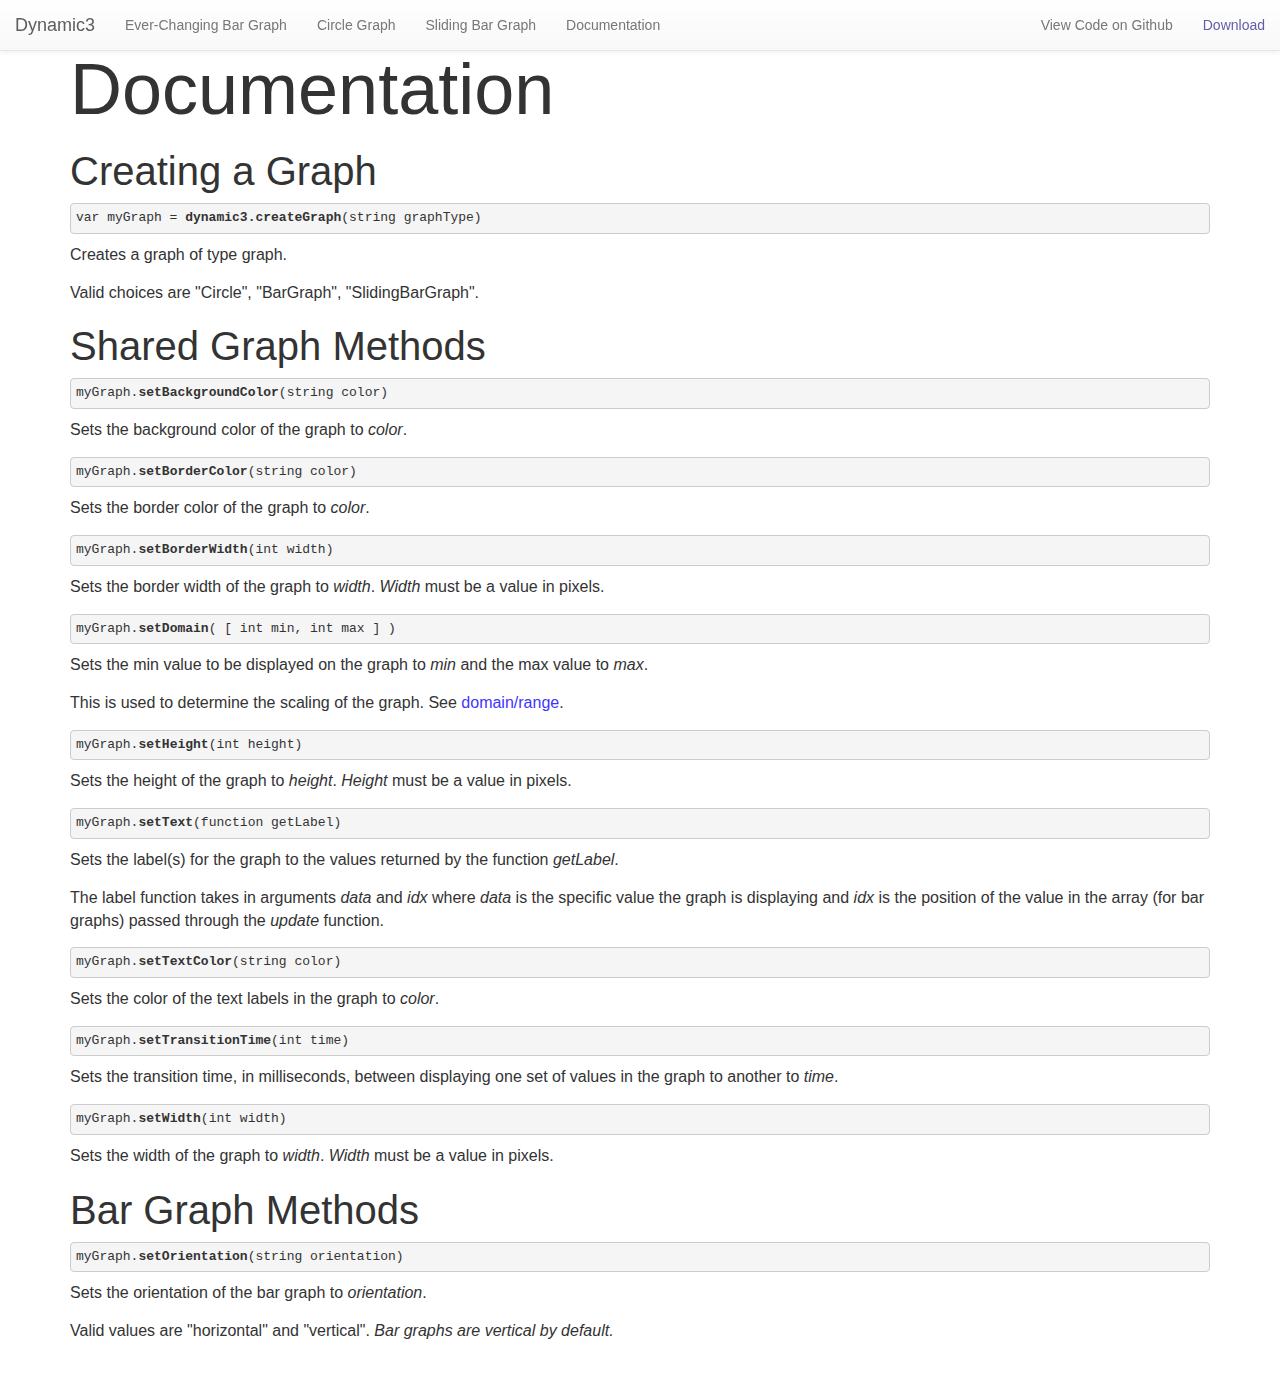
==== documentation.html @ 0e63d4e1 "added website updates" ====
<!DOCTYPE html>
<html lang=en>
    <head>
        <script src="./website/dependencies/d3.js" type="text/javascript" charset="utf-8"></script>
<!--        use this eventually <script src="http://d3js.org/d3.v3.min.js" charset="utf-8"></script>-->
		<script src="./dynamic3.js"></script>
        <script src="https://ajax.googleapis.com/ajax/libs/jquery/2.1.3/jquery.min.js"></script>
		<script src="./website/scripts/tutorial.js"></script>
        <link rel="stylesheet" href="./website/dependencies/bootstrap.min.css"></link>
        <link rel="stylesheet" href="./website/dependencies/bootstrap-theme.min.css"></link>
        <script src="./website/dependencies/bootstrap.min.js"></script>
        <link rel="stylesheet" href="./website/styles/index.css"></link>
        <link rel="stylesheet" href="./website/styles/documentation.css"></link>
        <script src="https://google-code-prettify.googlecode.com/svn/loader/run_prettify.js"></script>
    </head>
    <body>
        
        
        <nav class="navbar navbar-default navbar-fixed-top nav">
          <div class="container-fluid">
            <!-- Brand and toggle get grouped for better mobile display -->
            <div class="navbar-header">
              <button type="button" class="navbar-toggle collapsed" data-toggle="collapse" data-target="#bs-example-navbar-collapse-1">
                <span class="sr-only">Toggle navigation</span>
                <span class="icon-bar"></span>
                <span class="icon-bar"></span>
                <span class="icon-bar"></span>
              </button>
              <a class="navbar-brand" href="./index.html">Dynamic3</a>
            </div>

            <!-- Collect the nav links, forms, and other content for toggling -->
            <div class="collapse navbar-collapse" id="bs-example-navbar-collapse-1">
              <ul class="nav navbar-nav">
                <li><a href="./index.html#ever-changing-bar-graph">Ever-Changing Bar Graph</a></li>
                <li><a href="./index.html#cir-graph">Circle Graph</a></li>
                <li><a href="./index.html#sliding-bar-graph">Sliding Bar Graph</a></li>
                <li><a href="#">Documentation</a></li>
              </ul>
              <ul class="nav navbar-nav navbar-right">
                <li><a href="http://www.github.com/jeffreychan637/dynamic3" target="_blank">View Code on Github</a></li>
                <li class="download-nav"><a a href="./dynamic3.js" class="download-nav" download="dynamic3.js">Download</a></li>
              </ul>
            </div><!-- /.navbar-collapse -->
          </div><!-- /.container-fluid -->
        </nav>
        
        <div>
            <div class="container">
                <h1 class="section-title doc-title">Documentation</h1>
                
                <h2 class="subtitle">Creating a Graph</h2>
                <pre class="prettyprint">
var myGraph = <b>dynamic3.createGraph</b>(string graphType)</pre>
                <p>Creates a graph of type graph.</p>
                <p>Valid choices are "Circle", "BarGraph", "SlidingBarGraph".</p>
                
                <h2 class="subtitle">Shared Graph Methods</h2>
                <pre class="prettyprint">
myGraph.<b>setBackgroundColor</b>(string color)</pre>
                <p>Sets the background color of the graph to <i>color</i>.</p>
                
                <pre class="prettyprint">
myGraph.<b>setBorderColor</b>(string color)</pre>
                <p>Sets the border color of the graph to <i>color</i>.</p>
                
                <pre class="prettyprint">
myGraph.<b>setBorderWidth</b>(int width)</pre>
                <p>Sets the border width of the graph to <i>width</i>. <i>Width</i> must be a value in pixels.</p> 
                
                <pre class="prettyprint">
myGraph.<b>setDomain</b>( [ int min, int max ] )</pre>
                <p>Sets the min value to be displayed on the graph to <i>min</i> and the max value to <i>max</i>.</p>
                <p>This is used to determine the scaling of the graph. See <a href="http://en.wikipedia.org/wiki/Domain_of_a_function">domain/range</a>.</p>
                
                <pre class="prettyprint">
myGraph.<b>setHeight</b>(int height)</pre>
                <p>Sets the height of the graph to <i>height</i>. <i>Height</i> must be a value in pixels.</p>
                
                <pre class="prettyprint">
myGraph.<b>setText</b>(function getLabel)</pre>
                <p>Sets the label(s) for the graph to the values returned by the function <i>getLabel</i>.</p>
                <p>The label function takes in arguments <i>data</i> and <i>idx</i> where <i>data</i> is the specific value the graph is displaying and <i>idx</i> is the position of the value in the array (for bar graphs) passed through the <i>update</i> function.</p>
                
                <pre class="prettyprint">
myGraph.<b>setTextColor</b>(string color)</pre>
                <p>Sets the color of the text labels in the graph to <i>color</i>.</p>
                
                <pre class="prettyprint">
myGraph.<b>setTransitionTime</b>(int time)</pre>
                <p>Sets the transition time, in milliseconds, between displaying one set of values in the graph to another to <i>time</i>.</p>
                
                <pre class="prettyprint">
myGraph.<b>setWidth</b>(int width)</pre>
                <p>Sets the width of the graph to <i>width</i>. <i>Width</i> must be a value in pixels.</p>
                
                <h2 class="subtitle">Bar Graph Methods</h2>
                
                <pre class="prettyprint">
myGraph.<b>setOrientation</b>(string orientation)</pre>
                <p>Sets the orientation of the bar graph to <i>orientation</i>.</p>
                <p>Valid values are "horizontal" and "vertical". <i>Bar graphs are vertical by default.</i></p>
                
            </div>
        </div>
    </body>
</html>
---- website/styles/index.css ----
a {
    color: #4134FF;
}

code {
 background-color: inherit;
 color: white;
}


.nav {
    backface-visibility: visible;
}
    

.download-nav {
    color: #625DAA !important;
}

.download-nav:hover {
    color: #3F3899 !important;
}

.title-con {
    text-align: center;
    margin-bottom: 0px;
    color: white;
    background: linear-gradient(#625DAA, #DA8CB9);
    background-image: url(./../images/skyline-MarioCutroneo.jpg);
    background-position: top center;
    background-repeat: no-repeat;
    background-attachment: fixed;
    background-size: cover;
}

.title {
    font-size: 150px !important;
    margin-bottom: 30px;
    margin-top: 30px;
}

.anchor {
    position: relative;
    top: -50px;
    display: block;
}

.graph-description {
    font-size: 20px;   
}

.tutorial-p {
    margin-top: 50px;   
}

.code {
    text-align: left;
}

pre.prettyprint {
    padding: 5px !important;
}
.graph {
    text-align: center;   
}

.padding-around {
    padding-top: 54px;
    padding-bottom: 54px;
}

.colored-blocks {
    text-align: center;
    background: linear-gradient(#625DAA, #DA8CB9);
    color: white;
    margin-bottom: 0px;
}

.section-title {
    font-size: 72px;
}

.tutorial-title {
    margin-top: 50px;
}

.download-text {
    font-size: 18px !important;
}

.btn-primary {
    background-color: #625DAA !important;
    border-color: #5F3288 !important;
    background-image: none !important;
}

.btn-primary:hover {
    background-color: #3F3899;
    background-image: none;
}

.dropdown {
    text-align: left;
    display: table-cell;
    padding-right: 30px;
    padding-left: 30px;
}

.dropdown-toggle {
    background-image: none !important;
    background-color: #625DAA !important;
    border-color: #5F3288 !important;
    color: white !important;
    text-shadow: none;
}

.dropdown ul {
    left: inherit;
}

#bar-graph, #animating-bar-graph {
    display: block;
    height: 500px;
    width: 500px;
    border-style: solid;
    border-color: black;
    border-width: 1px; 
    font-family: Helvetica, Arial;
    font-weight: bold;
    margin-top: 10px;
    margin-bottom: 10px;

    /*
    display:block; 
    height:500px;
    width:500px;
    background-color:white;
    */
}

#circle-graph {
    display:block; 
    height:500px;
    width:500px;
    background-color: inherit;
    margin-bottom: 10px;
}

.color {
    width: 5em;   
}

.number {
    width: 3em;   
}
---- website/styles/documentation.css ----
.container {
    margin-bottom: 25px;   
}

.doc-title {
    margin-top: 50px;
}

.subtitle {
    font-size: 40px;
}

p {
    font-size: 16px;
    margin: 0 0 15px;
}
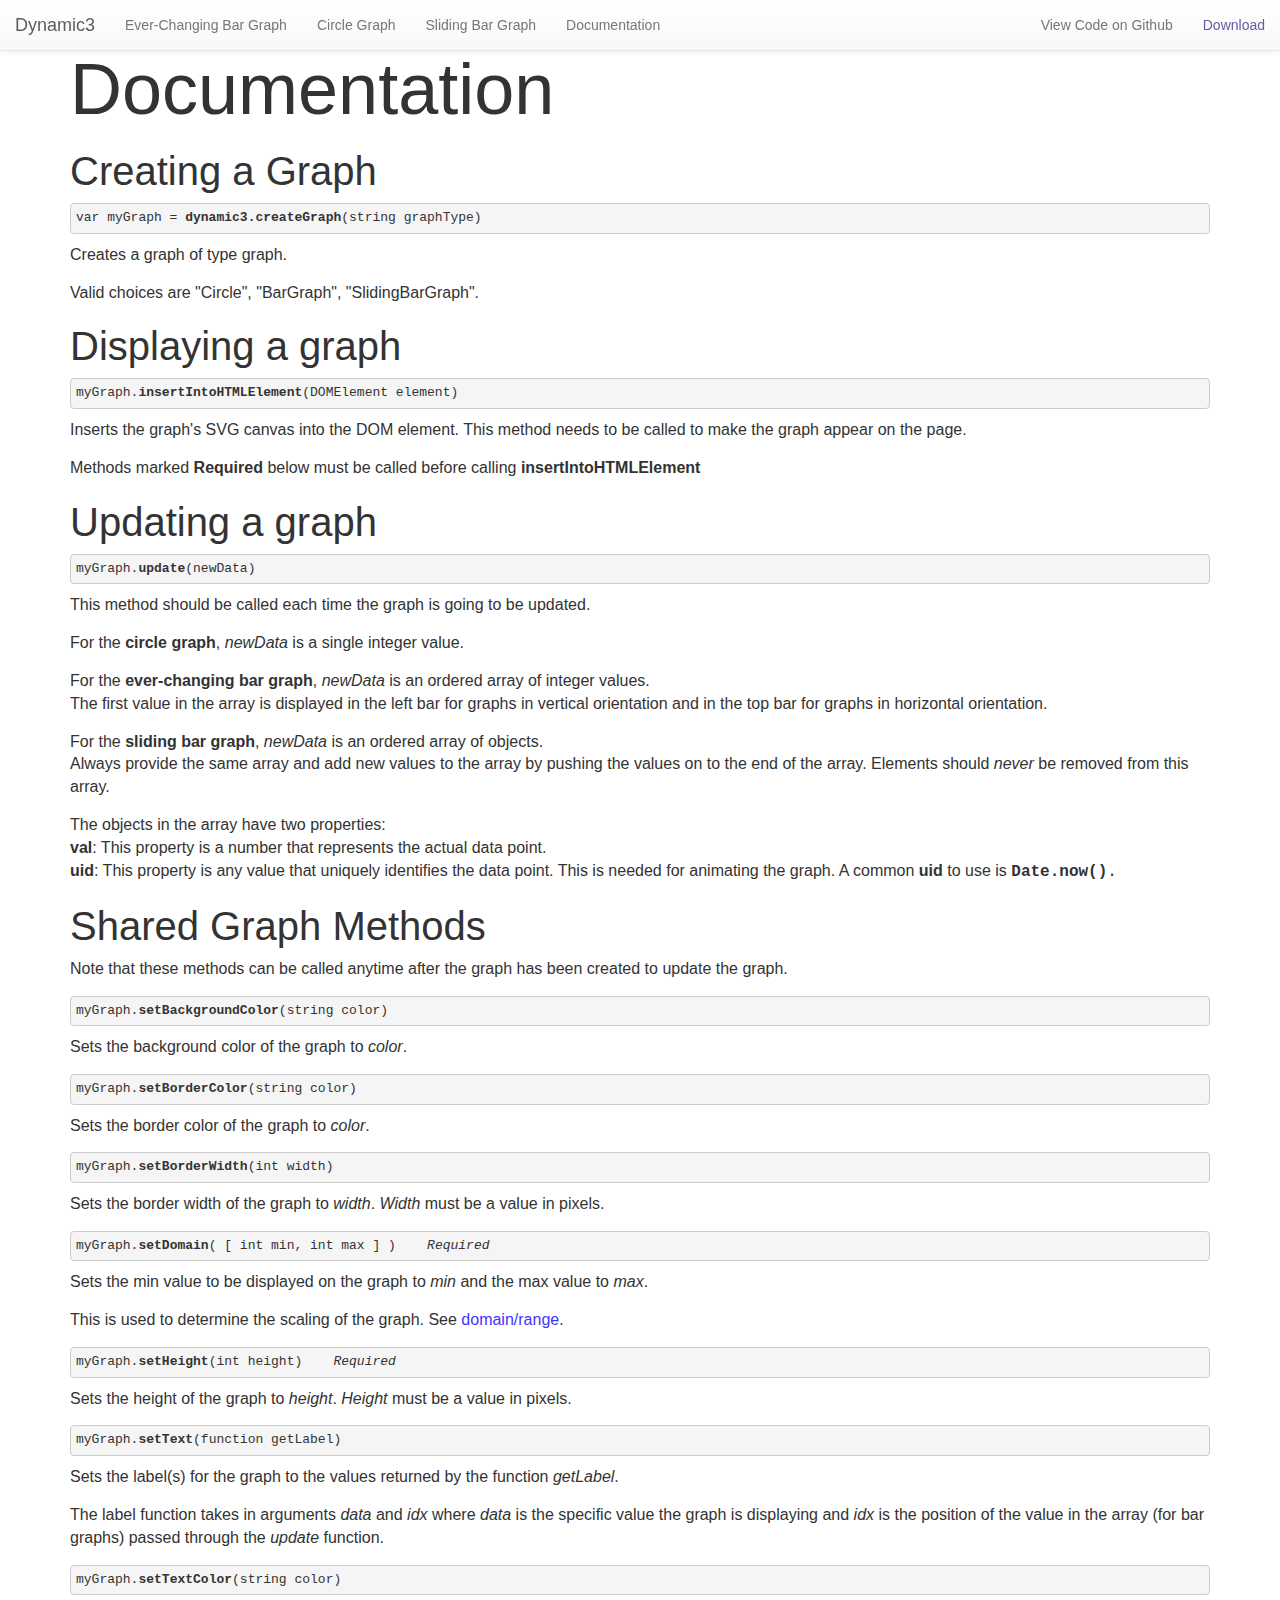
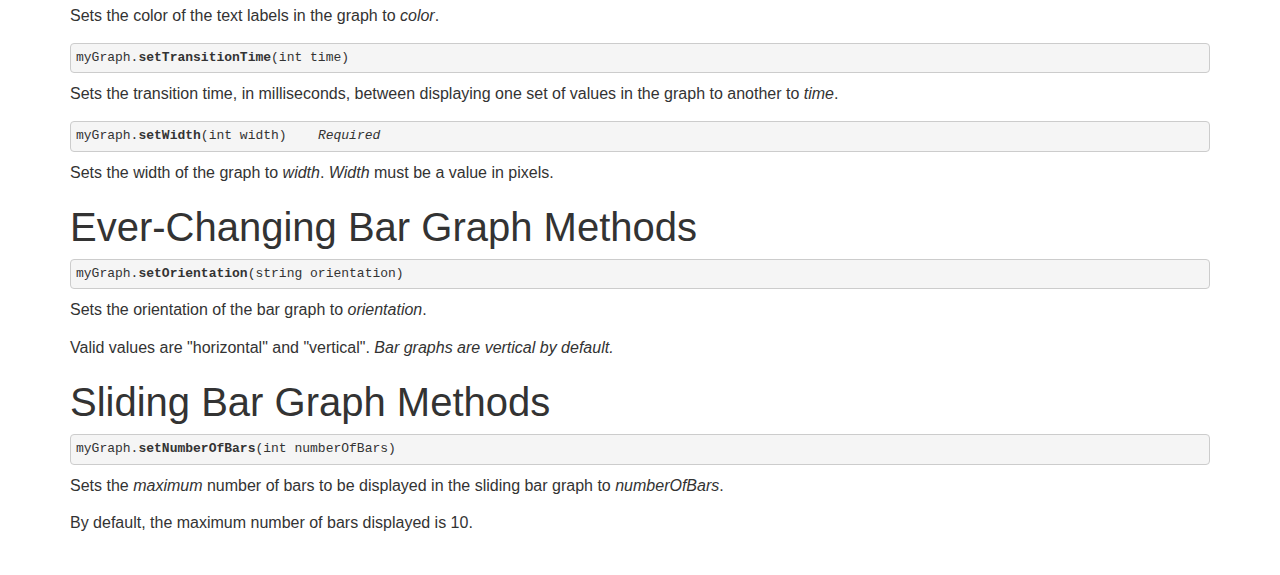
==== commit 0764959e: "updated website with changes" ====
--- a/documentation.html
+++ b/documentation.html
@@ -54,8 +54,39 @@
 var myGraph = <b>dynamic3.createGraph</b>(string graphType)</pre>
                 <p>Creates a graph of type graph.</p>
                 <p>Valid choices are "Circle", "BarGraph", "SlidingBarGraph".</p>
+
+                <h2 class="subtitle">Displaying a graph</h2>
+                <pre class="prettyprint">
+myGraph.<b>insertIntoHTMLElement</b>(DOMElement element)</pre>
+                <p>Inserts the graph's  SVG canvas into the DOM element. This method needs to be called to make the graph appear on the page.</p>
+                <p>Methods marked <b>Required</b> below must be called before calling <b>insertIntoHTMLElement</b></p>
+                
+                
+                <h2 class="subtitle">Updating a graph</h2>
+                <pre class="prettyprint">
+myGraph.<b>update</b>(newData)</pre>
+                <p>This method should be called each time the graph is going to be updated.</p>
+                <p>For the <b>circle graph</b>, <i>newData</i> is a single integer value.</p>
+                <p>
+                    For the <b>ever-changing bar graph</b>, <i>newData</i> is an ordered array of integer values.
+                    <br>
+                    The first value in the array is displayed in the left bar for graphs in vertical orientation and in the top bar for graphs in horizontal orientation.
+                </p>
+                <p>
+                    For the <b>sliding bar graph</b>, <i>newData</i> is an ordered array of objects.
+                    <br>Always provide the same array and add new values to the array by pushing the values on to the end of the array. Elements should <i>never</i> be removed from this array.
+                </p>
+                <p> 
+                    The objects in the array have two properties:
+                    <br>
+                    <b>val</b>: This property is a number that represents the actual data point.
+                    <br>
+                    <b>uid</b>: This property is any value that uniquely identifies the data point. This is needed for animating the graph. 
+                    A common <b>uid</b> to use is <span style="font-family:courier;"><b>Date.now()</b>.</span>
+                </p>
                 
                 <h2 class="subtitle">Shared Graph Methods</h2>
+                <p>Note that these methods can be called anytime after the graph has been created to update the graph.</p>
                 <pre class="prettyprint">
 myGraph.<b>setBackgroundColor</b>(string color)</pre>
                 <p>Sets the background color of the graph to <i>color</i>.</p>
@@ -69,12 +100,12 @@
                 <p>Sets the border width of the graph to <i>width</i>. <i>Width</i> must be a value in pixels.</p> 
                 
                 <pre class="prettyprint">
-myGraph.<b>setDomain</b>( [ int min, int max ] )</pre>
+myGraph.<b>setDomain</b>( [ int min, int max ] )    <i>Required</i></pre>
                 <p>Sets the min value to be displayed on the graph to <i>min</i> and the max value to <i>max</i>.</p>
                 <p>This is used to determine the scaling of the graph. See <a href="http://en.wikipedia.org/wiki/Domain_of_a_function">domain/range</a>.</p>
                 
                 <pre class="prettyprint">
-myGraph.<b>setHeight</b>(int height)</pre>
+myGraph.<b>setHeight</b>(int height)    <i>Required</i></pre>
                 <p>Sets the height of the graph to <i>height</i>. <i>Height</i> must be a value in pixels.</p>
                 
                 <pre class="prettyprint">
@@ -91,16 +122,23 @@
                 <p>Sets the transition time, in milliseconds, between displaying one set of values in the graph to another to <i>time</i>.</p>
                 
                 <pre class="prettyprint">
-myGraph.<b>setWidth</b>(int width)</pre>
+myGraph.<b>setWidth</b>(int width)    <i>Required</i></pre>
                 <p>Sets the width of the graph to <i>width</i>. <i>Width</i> must be a value in pixels.</p>
                 
-                <h2 class="subtitle">Bar Graph Methods</h2>
+                <h2 class="subtitle">Ever-Changing Bar Graph Methods</h2>
                 
                 <pre class="prettyprint">
 myGraph.<b>setOrientation</b>(string orientation)</pre>
                 <p>Sets the orientation of the bar graph to <i>orientation</i>.</p>
                 <p>Valid values are "horizontal" and "vertical". <i>Bar graphs are vertical by default.</i></p>
                 
+                 <h2 class="subtitle">Sliding Bar Graph Methods</h2>
+                
+                <pre class="prettyprint">
+myGraph.<b>setNumberOfBars</b>(int numberOfBars)</pre>
+                <p>Sets the <i>maximum</i> number of bars to be displayed in the sliding bar graph to <i>numberOfBars</i>.</p>
+                <p>By default, the maximum number of bars displayed is 10.</p>
+                
             </div>
         </div>
     </body>
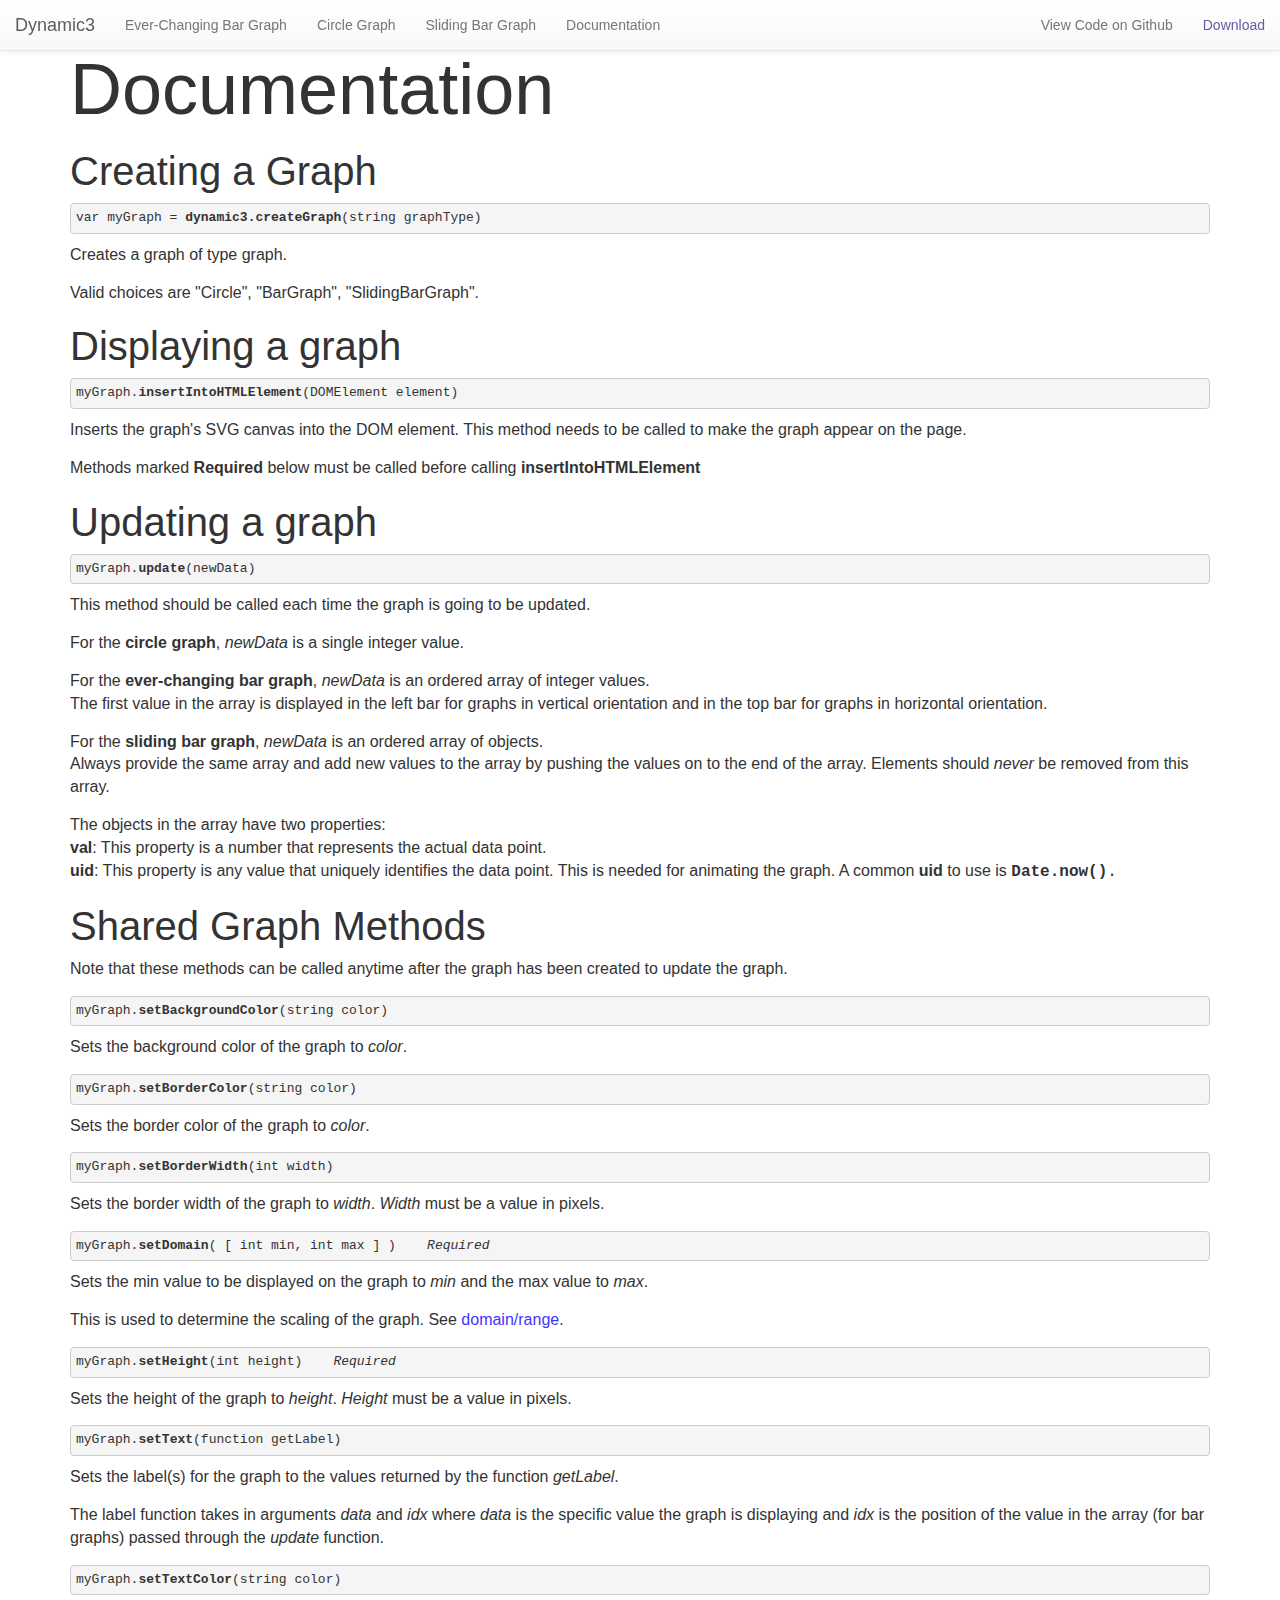
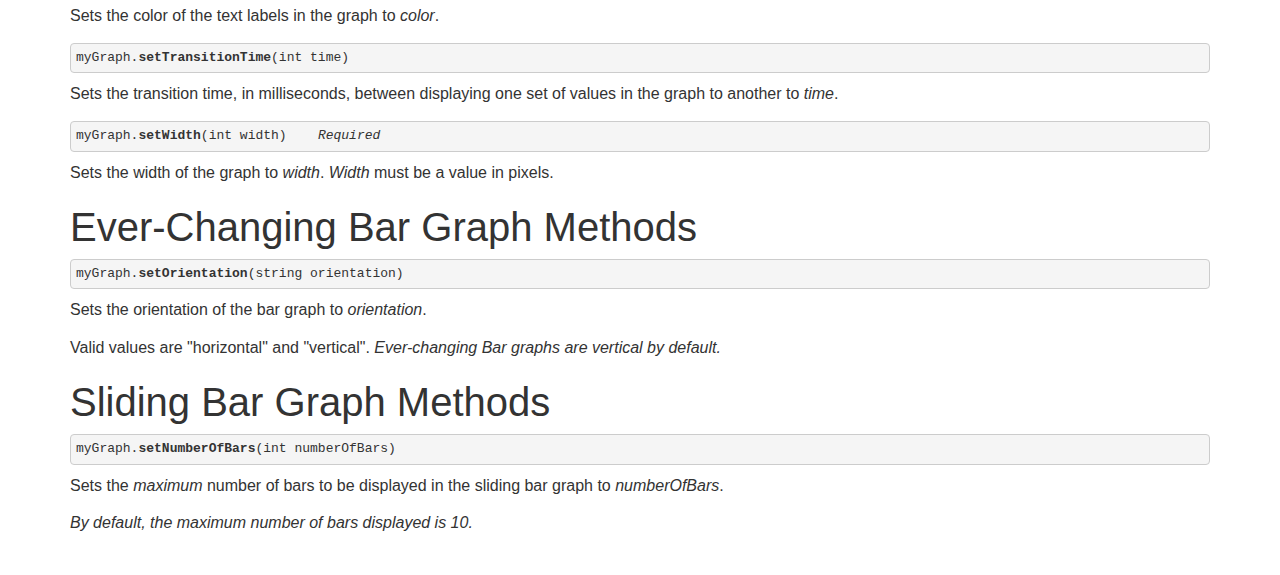
==== commit 94a16c56: "minor documentation changes" ====
--- a/documentation.html
+++ b/documentation.html
@@ -130,14 +130,14 @@
                 <pre class="prettyprint">
 myGraph.<b>setOrientation</b>(string orientation)</pre>
                 <p>Sets the orientation of the bar graph to <i>orientation</i>.</p>
-                <p>Valid values are "horizontal" and "vertical". <i>Bar graphs are vertical by default.</i></p>
+                <p>Valid values are "horizontal" and "vertical". <i>Ever-changing Bar graphs are vertical by default.</i></p>
                 
                  <h2 class="subtitle">Sliding Bar Graph Methods</h2>
                 
                 <pre class="prettyprint">
 myGraph.<b>setNumberOfBars</b>(int numberOfBars)</pre>
                 <p>Sets the <i>maximum</i> number of bars to be displayed in the sliding bar graph to <i>numberOfBars</i>.</p>
-                <p>By default, the maximum number of bars displayed is 10.</p>
+                <p><i>By default, the maximum number of bars displayed is 10.</i></p>
                 
             </div>
         </div>
